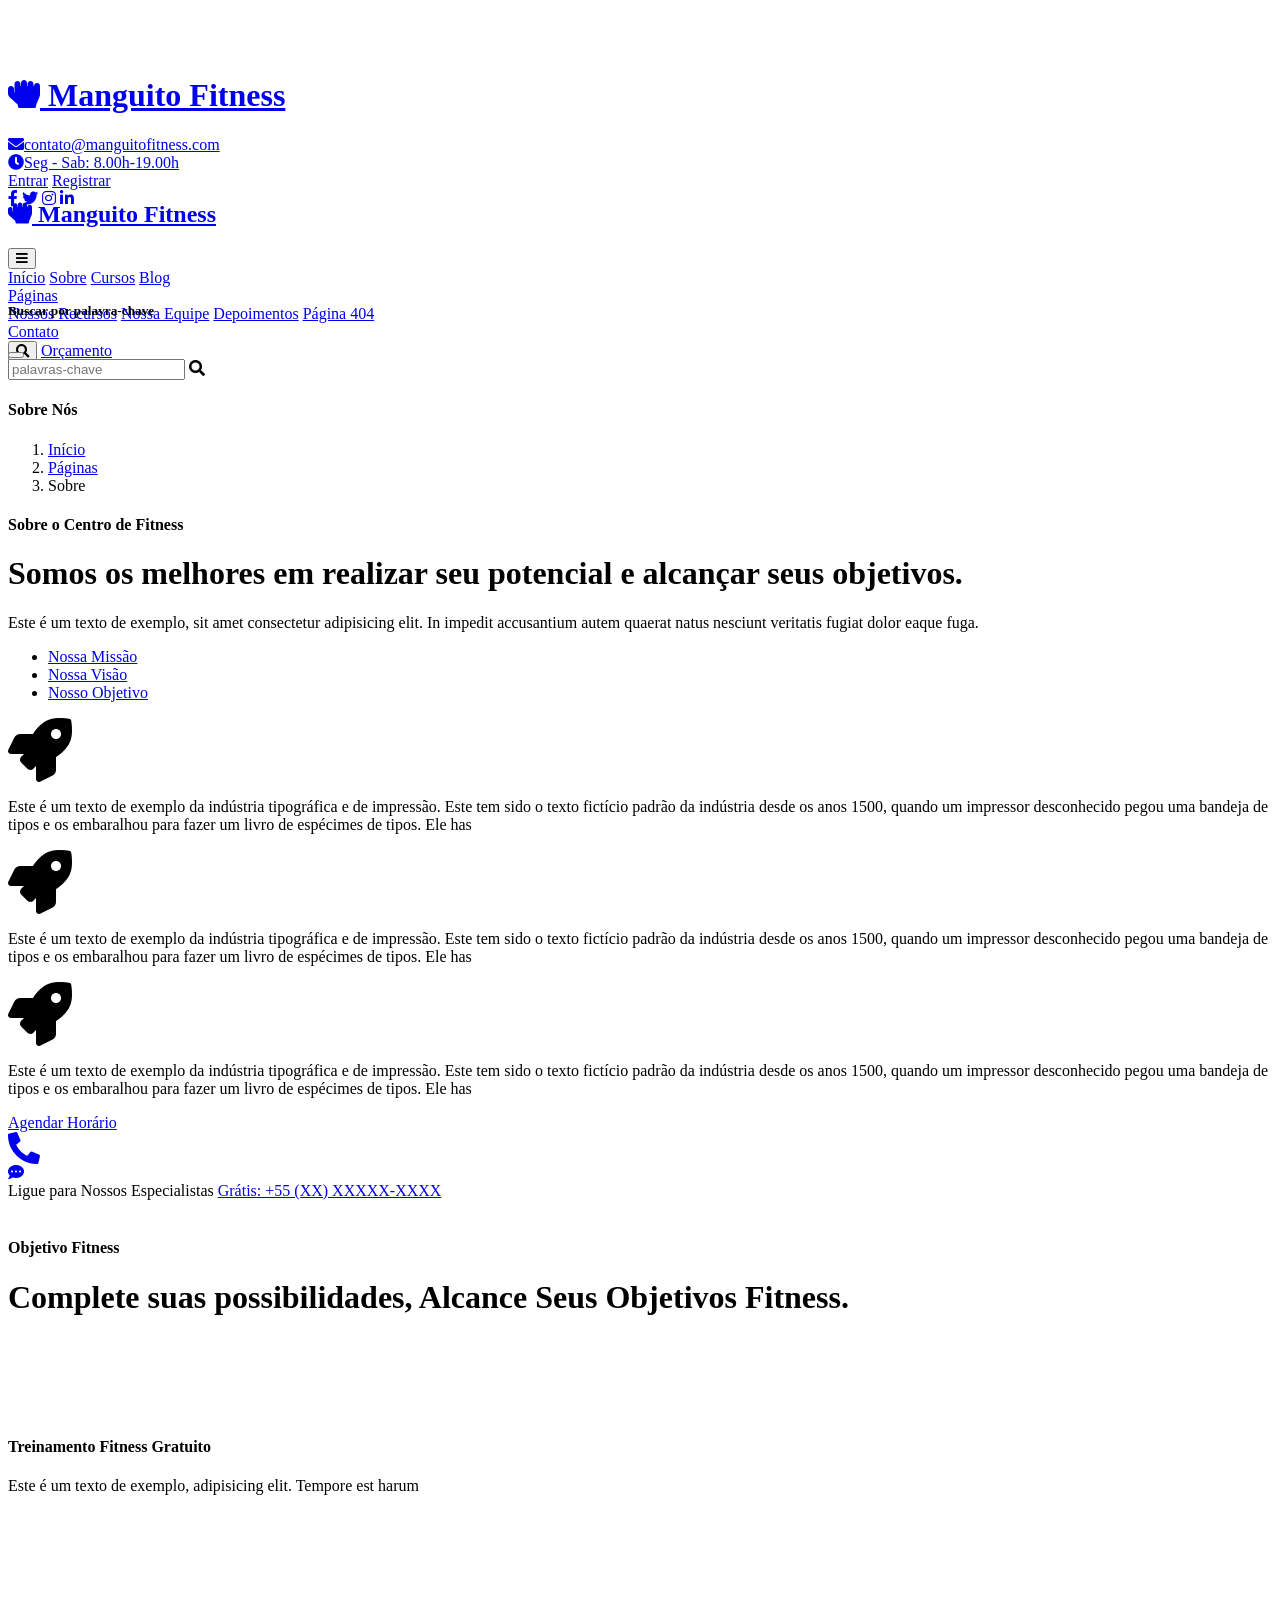
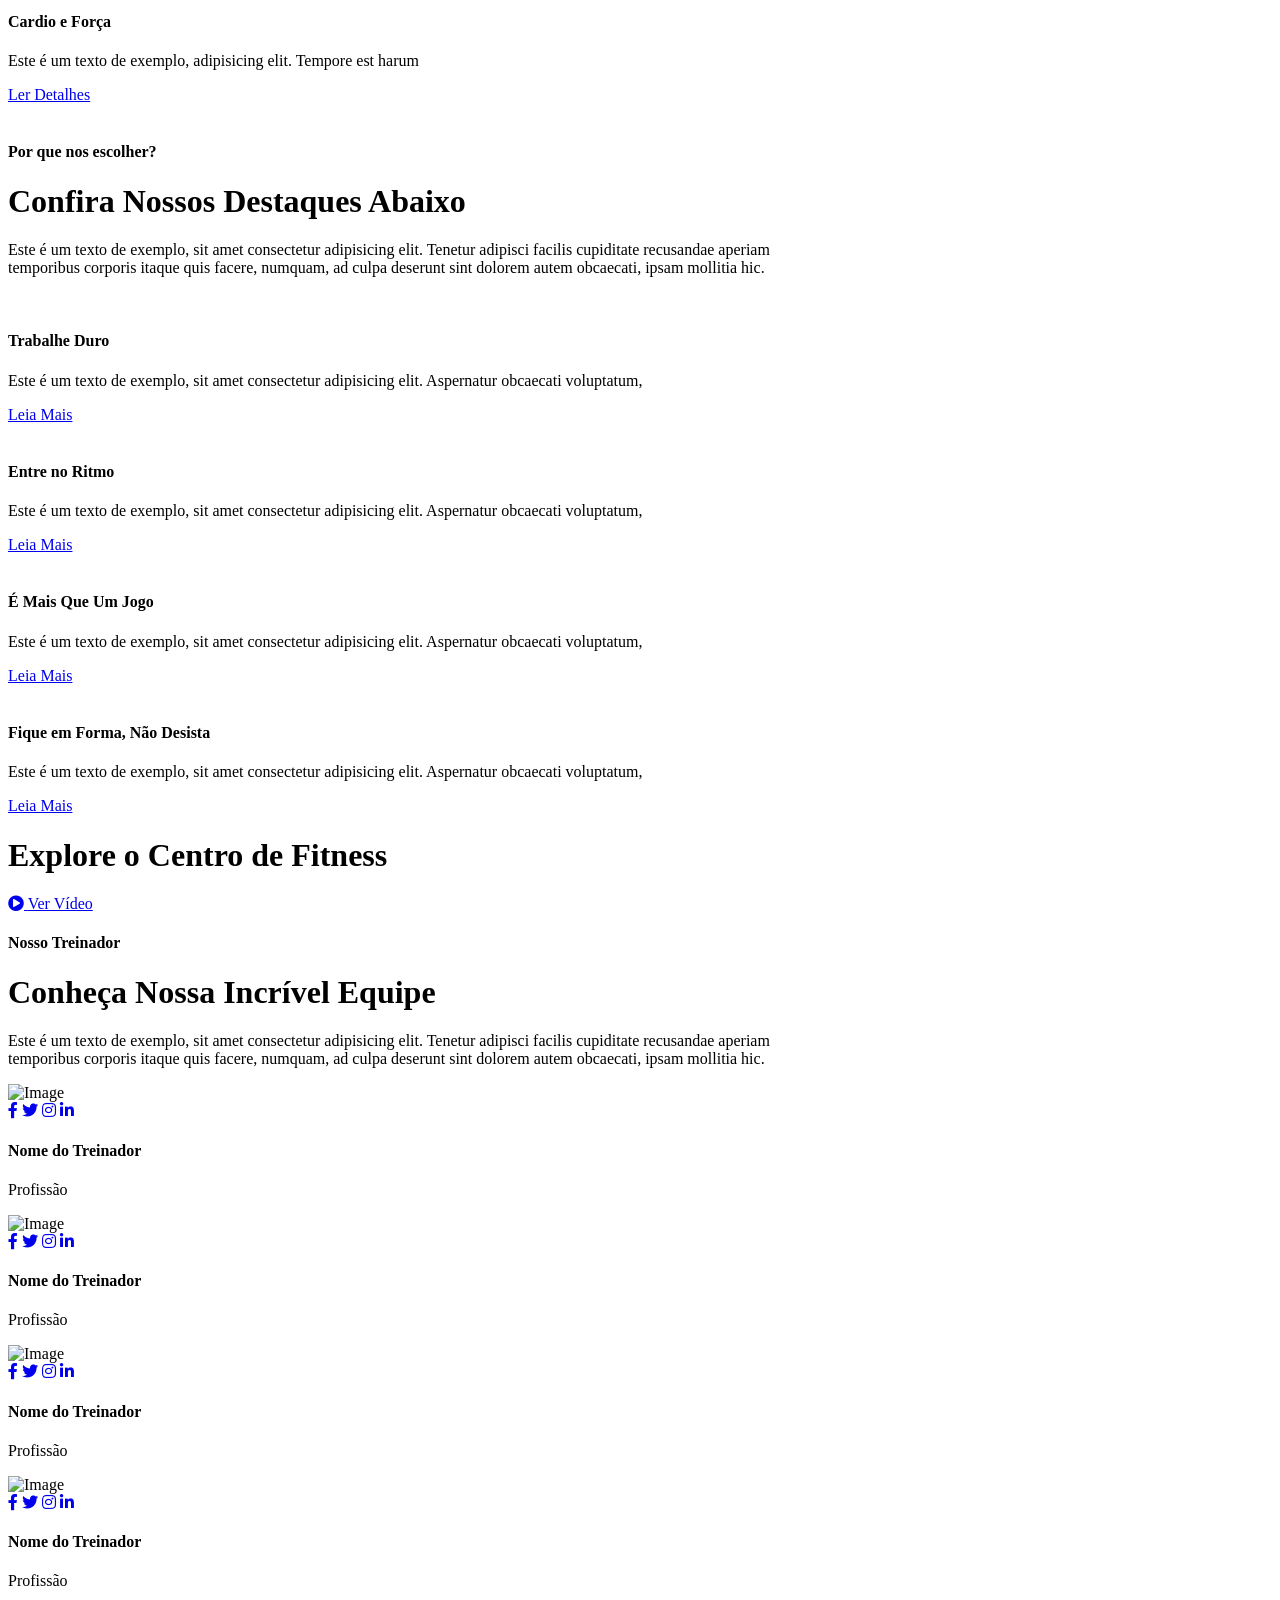
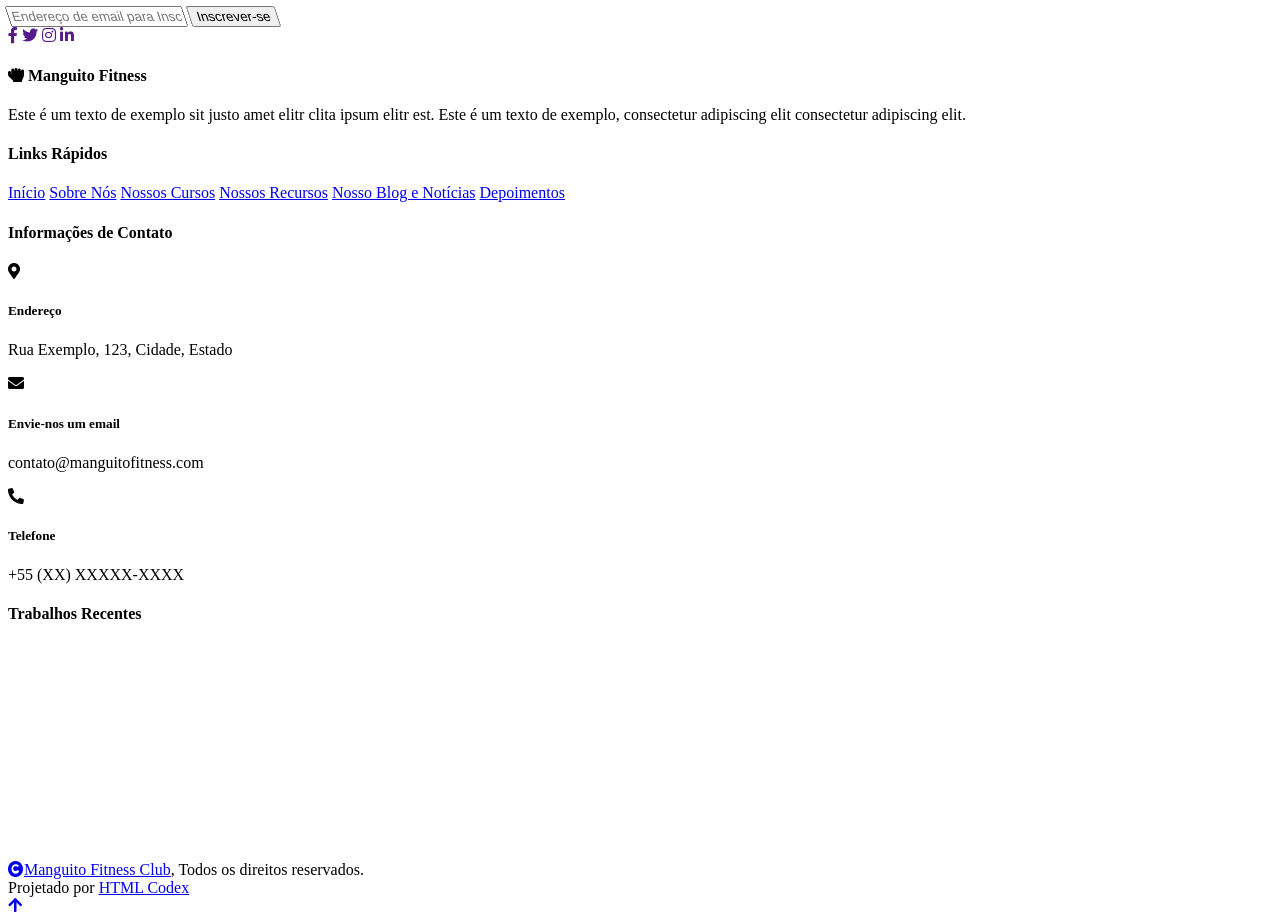
==== about.html @ 41d6f7ae "Rebrand website for Manguito Fitness Club This commit includes the following changes:  - Updated the" ====
<!DOCTYPE html>
<html lang="pt-BR">

    <head>
        <meta charset="utf-8">
        <title>Manguito Fitness Club</title>
        <meta content="width=device-width, initial-scale=1.0" name="viewport">
        <meta content="" name="keywords">
        <meta content="" name="description">

        <!-- Google Web Fonts -->
        <link rel="preconnect" href="https://fonts.googleapis.com">
        <link rel="preconnect" href="https://fonts.gstatic.com" crossorigin>
        <link href="https://fonts.googleapis.com/css2?family=Roboto:ital,wght@0,100;0,300;0,400;0,500;0,700;0,900;1,100;1,300;1,400;1,500;1,700;1,900&family=Teko:wght@300..700&display=swap" rel="stylesheet">

        <!-- Icon Font Stylesheet -->
        <link rel="stylesheet" href="https://use.fontawesome.com/releases/v5.15.4/css/all.css"/>
        <link href="https://cdn.jsdelivr.net/npm/bootstrap-icons@1.4.1/font/bootstrap-icons.css" rel="stylesheet">

        <!-- Libraries Stylesheet -->
        <link rel="stylesheet" href="lib/animate/animate.min.css"/>
        <link href="lib/owlcarousel/assets/owl.carousel.min.css" rel="stylesheet">


        <!-- Customized Bootstrap Stylesheet -->
        <link href="css/bootstrap.min.css" rel="stylesheet">

        <!-- Template Stylesheet -->
        <link href="css/style.css" rel="stylesheet">
        <link href="css/custom.css" rel="stylesheet">
    </head>

    <body>

        <!-- Spinner Start -->
        <div id="spinner" class="show bg-white position-fixed translate-middle w-100 vh-100 top-50 start-50 d-flex align-items-center justify-content-center">
            <div class="spinner-border text-primary" style="width: 3rem; height: 3rem;" role="status">
                <span class="sr-only">Carregando...</span>
            </div>
        </div>
        <!-- Spinner End -->

        <!-- Navbar & Hero Start -->
        <div class="container-fluid header-top">
            <div class="nav-shaps-2"></div>
            <div class="container d-flex align-items-center">
                <div class="d-flex align-items-center h-100">
                    <a href="#" class="navbar-brand" style="height: 125px;">
                        <h1 class="text-primary mb-0"><i class="fas fa-hand-rock me-2"></i> Manguito Fitness</h1>
                        <!-- <img src="img/logo.png" alt="Logo"> -->
                    </a>
                </div>
                <div class="w-100 h-100">
                    <div class="topbar px-0 py-2 d-none d-lg-block" style="height: 45px;">
                        <div class="row gx-0 align-items-center">
                            <div class="col-lg-8 text-center text-lg-center mb-lg-0">
                                <div class="d-flex flex-wrap">
                                    <div class="pe-4">
                                        <a href="mailto:contato@manguitofitness.com" class="text-muted small"><i class="fas fa-envelope text-primary me-2"></i>contato@manguitofitness.com</a>
                                    </div>
                                    <div class="pe-0">
                                        <a href="mailto:contato@manguitofitness.com" class="text-muted small"><i class="fa fa-clock text-primary me-2"></i>Seg - Sab: 8.00h-19.00h</a>
                                    </div>
                                </div>
                            </div>
                            <div class="col-lg-4 text-center text-lg-end">
                                <div class="d-flex justify-content-end">
                                    <div class="d-flex align-items-center small">
                                        <a href="#" class="login-btn text-body me-3 pe-3"> <span>Entrar</span></a>
                                        <a href="#" class="text-body me-3"> Registrar</a>
                                    </div>
                                    <div class="d-flex pe-3">
                                        <a class="btn p-0 text-primary me-3" href="#"><i class="fab fa-facebook-f"></i></a>
                                        <a class="btn p-0 text-primary me-3" href="#"><i class="fab fa-twitter"></i></a>
                                        <a class="btn p-0 text-primary me-3" href="#"><i class="fab fa-instagram"></i></a>
                                        <a class="btn p-0 text-primary me-0" href="#"><i class="fab fa-linkedin-in"></i></a>
                                    </div>
                                </div>
                            </div>
                        </div>
                    </div>
                    <div class="nav-bar px-0 py-lg-0" style="height: 80px;">
                        <nav class="navbar navbar-expand-lg navbar-light d-flex justify-content-lg-end">
                            <a href="#" class="navbar-brand-2">
                                <h1 class="text-primary mb-0"><i class="fas fa-hand-rock me-2"></i> Manguito Fitness</h1>
                                <!-- <img src="img/logo.png" alt="Logo"> -->
                            </a> 
                            <button class="navbar-toggler" type="button" data-bs-toggle="collapse" data-bs-target="#navbarCollapse">
                                <span class="fa fa-bars"></span>
                            </button>
                            <div class="collapse navbar-collapse" id="navbarCollapse">
                                <div class="navbar-nav mx-0 mx-lg-auto">
                                    <a href="index.html" class="nav-item nav-link">Início</a>
                                    <a href="about.html" class="nav-item nav-link active">Sobre</a>
                                    <a href="course.html" class="nav-item nav-link">Cursos</a>
                                    <a href="blog.html" class="nav-item nav-link">Blog</a>
                                    <div class="nav-item dropdown">
                                        <a href="#" class="nav-link" data-bs-toggle="dropdown">
                                            <span class="dropdown-toggle">Páginas</span>
                                        </a>
                                        <div class="dropdown-menu">
                                            <a href="feature.html" class="dropdown-item">Nossos Recursos</a>
                                            <a href="team.html" class="dropdown-item">Nossa Equipe</a>
                                            <a href="testimonial.html" class="dropdown-item">Depoimentos</a>
                                            <a href="404.html" class="dropdown-item">Página 404</a>
                                        </div>
                                    </div>
                                    <a href="contact.html" class="nav-item nav-link">Contato</a>
                                    <div class="nav-btn ps-3">
                                        <button class="btn-search btn btn-primary btn-md-square mt-2 mt-lg-0 mb-4 mb-lg-0 flex-shrink-0" data-bs-toggle="modal" data-bs-target="#searchModal"><i class="fas fa-search"></i></button>
                                        <a href="#" class="btn btn-primary py-2 px-4 ms-0 ms-lg-3"> <span>Orçamento</span></a>
                                    </div>
                                    <div class="nav-shaps-1"></div>
                                </div>
                            </div>
                        </nav>
                    </div>
                </div>
            </div>
        </div>
        <!-- Navbar & Hero End -->

        <!-- Modal Search Start -->
        <div class="modal fade" id="searchModal" tabindex="-1" aria-labelledby="exampleModalLabel" aria-hidden="true">
            <div class="modal-dialog modal-fullscreen">
                <div class="modal-content rounded-0">
                    <div class="modal-header">
                        <h5 class="modal-title" id="exampleModalLabel">Buscar por palavra-chave</h5>
                        <button type="button" class="btn-close" data-bs-dismiss="modal" aria-label="Close"></button>
                    </div>
                    <div class="modal-body d-flex align-items-center bg-primary">
                        <div class="input-group w-75 mx-auto d-flex">
                            <input type="search" class="form-control p-3" placeholder="palavras-chave" aria-describedby="search-icon-1">
                            <span id="search-icon-1" class="btn bg-light border nput-group-text p-3"><i class="fa fa-search"></i></span>
                        </div>
                    </div>
                </div>
            </div>
        </div>
        <!-- Modal Search End -->

        <!-- Header Start -->
        <div class="container-fluid bg-breadcrumb">
            <div class="container text-center py-5" style="max-width: 900px;">
                <h4 class="text-white display-4 mb-4 wow fadeInDown" data-wow-delay="0.1s">Sobre Nós</h4>
                <ol class="breadcrumb d-flex justify-content-center mb-0 wow fadeInDown" data-wow-delay="0.3s">
                    <li class="breadcrumb-item"><a href="index.html">Início</a></li>
                    <li class="breadcrumb-item"><a href="#">Páginas</a></li>
                    <li class="breadcrumb-item active text-primary">Sobre</li>
                </ol>    
            </div>
        </div>
        <!-- Header End -->

        <!-- About Start -->
        <div class="container-fluid about pt-5">
            <div class="container pt-5">
                <div class="row g-5">
                    <div class="col-xl-6 wow fadeInLeft" data-wow-delay="0.2s">
                        <div class="about-content h-100">
                            <h4 class="text-primary">Sobre o Centro de Fitness</h4>
                            <h1 class="display-4 text-white mb-4">Somos os melhores em realizar seu potencial e alcançar seus objetivos.</h1>
                            <p class="mb-4">Este é um texto de exemplo, sit amet consectetur adipisicing elit. In impedit accusantium autem quaerat natus nesciunt veritatis fugiat dolor eaque fuga.</p>
                            <div class="tab-class pb-4">
                                <ul class="nav d-flex mb-2">
                                    <li class="nav-item mb-3">
                                        <a class="d-flex py-2 active" data-bs-toggle="pill" href="#tab-1">
                                            <span style="width: 150px;">Nossa Missão</span>
                                        </a>
                                    </li>
                                    <li class="nav-item mb-3">
                                        <a class="d-flex py-2 mx-3" data-bs-toggle="pill" href="#tab-2">
                                            <span style="width: 150px;">Nossa Visão</span>
                                        </a>
                                    </li>
                                    <li class="nav-item mb-3">
                                        <a class="d-flex py-2" data-bs-toggle="pill" href="#tab-3">
                                            <span style="width: 150px;">Nosso Objetivo</span>
                                        </a>
                                    </li>
                                </ul>
                                <div class="tab-content">
                                    <div id="tab-1" class="tab-pane fade show p-0 active">
                                        <div class="row">
                                            <div class="col-12">
                                                <div class="d-flex align-items-center border-top border-bottom py-4">
                                                    <span class="fas fa-rocket text-white fa-4x me-4"></span>
                                                    <p class="mb-0">Este é um texto de exemplo da indústria tipográfica e de impressão. Este tem sido o texto fictício padrão da indústria desde os anos 1500, quando um impressor desconhecido pegou uma bandeja de tipos e os embaralhou para fazer um livro de espécimes de tipos. Ele has
                                                    </p>
                                                </div>
                                            </div>
                                        </div>
                                    </div>
                                    <div id="tab-2" class="tab-pane fade show p-0">
                                        <div class="row">
                                            <div class="col-12">
                                                <div class="d-flex align-items-center border-top border-bottom py-4">
                                                    <span class="fas fa-rocket text-white fa-4x me-4"></span>
                                                    <p class="mb-0">Este é um texto de exemplo da indústria tipográfica e de impressão. Este tem sido o texto fictício padrão da indústria desde os anos 1500, quando um impressor desconhecido pegou uma bandeja de tipos e os embaralhou para fazer um livro de espécimes de tipos. Ele has
                                                    </p>
                                                </div>
                                            </div>
                                        </div>
                                    </div>
                                    <div id="tab-3" class="tab-pane fade show p-0">
                                        <div class="row">
                                            <div class="col-12">
                                                <div class="d-flex align-items-center border-top border-bottom py-4">
                                                    <span class="fas fa-rocket text-white fa-4x me-4"></span>
                                                    <p class="mb-0">Este é um texto de exemplo da indústria tipográfica e de impressão. Este tem sido o texto fictício padrão da indústria desde os anos 1500, quando um impressor desconhecido pegou uma bandeja de tipos e os embaralhou para fazer um livro de espécimes de tipos. Ele has
                                                    </p>
                                                </div>
                                            </div>
                                        </div>
                                    </div>
                                </div>
                            </div>
                            <div class="row g-4 align-items-center">
                                <div class="col-sm-6">
                                    <a href="#" class="btn btn-primary py-3 px-5"> <span>Agendar Horário</span></a>
                                </div>
                                <div class="col-sm-6">
                                    <div class="d-flex flex-shrink-0 ps-4">
                                        <a href="#" class="btn btn-light btn-lg-square position-relative wow tada" data-wow-delay=".9s">
                                            <i class="fa fa-phone-alt fa-2x"></i>
                                            <div class="position-absolute" style="top: 5px; right: 5px;">
                                                <span><i class="fa fa-comment-dots text-dark"></i></span>
                                            </div>
                                        </a>
                                        <div class="d-flex flex-column ms-3">
                                            <span>Ligue para Nossos Especialistas</span>
                                            <a href="tel:+55 (XX) XXXXX-XXXX"><span class="text-white">Grátis: +55 (XX) XXXXX-XXXX</span></a>
                                        </div>
                                    </div>
                                </div>
                            </div>
                        </div>
                    </div>
                    <div class="col-xl-6 wow fadeInUp" data-wow-delay="0.2s">
                        <div class="about-img h-100">
                            <div class="about-img-inner d-flex h-100">
                                <img src="img/about-2.png" class="img-fluid w-100" style="object-fit: cover;" alt="">
                            </div>
                        </div>
                    </div>
                </div>
            </div>
        </div>
        <!-- About End -->

        <!-- Fitness Goal start -->
        <div class="container-fluid goal pt-5">
            <div class="container pt-5">
                <div class="row g-5">
                    <div class="col-lg-6 wow fadeInLeft" data-wow-delay="0.2s">
                        <div class="goal-content">
                            <h4 class="text-primary">Objetivo Fitness</h4>
                            <h1 class="display-4 mb-4">Complete suas possibilidades, Alcance Seus Objetivos Fitness.</h1>
                            <div class="goal-item d-flex p-4">
                                <div class="d-flex me-4">
                                    <div class="bg-primary d-inline p-3" style="width: 80px; height: 80px;">
                                        <img src="img/icon-1.png" class="img-fluid" alt="">
                                    </div>
                                </div>
                                <div>
                                    <h4>Treinamento Fitness Gratuito</h4>
                                    <p class="text-white mb-0">Este é um texto de exemplo, adipisicing elit. Tempore est harum</p>
                                </div>
                            </div>
                            <div class="goal-item d-flex p-4 mb-4">
                                <div class="d-flex me-4">
                                    <div class="bg-primary d-inline p-3" style="width: 80px; height: 80px;">
                                        <img src="img/icon-6.png" class="img-fluid" alt="">
                                    </div>
                                </div>
                                <div>
                                    <h4>Cardio e Força</h4>
                                    <p class="text-white mb-0">Este é um texto de exemplo, adipisicing elit. Tempore est harum</p>
                                </div>
                            </div>
                            <div class="ms-1">
                                <a href="#" class="btn btn-primary py-3 px-5 ms-2"> <span>Ler Detalhes</span></a>
                            </div>
                        </div>
                    </div>
                    <div class="col-lg-6 wow fadeInRight" data-wow-delay="0.2s">
                        <div class="h-100">
                            <img src="img/fitness-goal-banner.png" class="img-fluid h-100" style="object-fit: cover;" alt="">
                        </div>
                    </div>
                </div>
            </div>
        </div>
        <!-- Fitness Goal End -->

        <!-- Features Start -->
        <div class="container-fluid feature bg-light py-5">
            <div class="container py-5">
                <div class="text-center mx-auto pb-5 wow fadeInUp" data-wow-delay="0.2s" style="max-width: 800px;">
                    <h4 class="text-primary"> Por que nos escolher?</h4>
                    <h1 class="display-4 mb-4">Confira Nossos Destaques Abaixo</h1>
                    <p class="mb-0">Este é um texto de exemplo, sit amet consectetur adipisicing elit. Tenetur adipisci facilis cupiditate recusandae aperiam temporibus corporis itaque quis facere, numquam, ad culpa deserunt sint dolorem autem obcaecati, ipsam mollitia hic.
                    </p>
                </div>
                <div class="feature-carousel owl-carousel">
                    <div class="feature-item wow fadeInUp" data-wow-delay="0.2s">
                        <div class="feature-img">
                            <img src="img/feature-1.jpg" class="img-fluid w-100"  alt="">
                        </div>
                        <div class="feature-content p-4">
                            <h4 class="mb-3">Trabalhe Duro</h4>
                            <p class="mb-4">Este é um texto de exemplo, sit amet consectetur adipisicing elit. Aspernatur obcaecati voluptatum,
                            </p>
                            <a href="#" class="btn btn-primary py-2 px-4"> <span>Leia Mais</span></a>
                        </div>
                    </div>
                    <div class="feature-item wow fadeInUp" data-wow-delay="0.4s">
                        <div class="feature-img">
                            <img src="img/feature-2.jpg" class="img-fluid w-100"  alt="">
                        </div>
                        <div class="feature-content p-4">
                            <h4 class="mb-3">Entre no Ritmo</h4>
                            <p class="mb-4">Este é um texto de exemplo, sit amet consectetur adipisicing elit. Aspernatur obcaecati voluptatum,
                            </p>
                            <a href="#" class="btn btn-primary py-2 px-4"> <span>Leia Mais</span></a>
                        </div>
                    </div>
                    <div class="feature-item wow fadeInUp" data-wow-delay="0.6s">
                        <div class="feature-img">
                            <img src="img/feature-3.jpg" class="img-fluid w-100"  alt="">
                        </div>
                        <div class="feature-content p-4">
                            <h4 class="mb-3">É Mais Que Um Jogo</h4>
                            <p class="mb-4">Este é um texto de exemplo, sit amet consectetur adipisicing elit. Aspernatur obcaecati voluptatum,
                            </p>
                            <a href="#" class="btn btn-primary py-2 px-4"> <span>Leia Mais</span></a>
                        </div>
                    </div>
                    <div class="feature-item">
                        <div class="feature-img">
                            <img src="img/feature-4.jpg" class="img-fluid w-100"  alt="">
                        </div>
                        <div class="feature-content p-4">
                            <h4 class="mb-3">Fique em Forma, Não Desista</h4>
                            <p class="mb-4">Este é um texto de exemplo, sit amet consectetur adipisicing elit. Aspernatur obcaecati voluptatum,
                            </p>
                            <a href="#" class="btn btn-primary py-2 px-4"> <span>Leia Mais</span></a>
                        </div>
                    </div>
                </div>
                <div class="feature-shaps"></div>
            </div>
        </div>
        <!-- Features End -->

        <!-- Explore Fitness Start -->
        <div class="container-fluid explore py-5 wow zoomIn" data-wow-delay="0.2s">
            <div class="container py-5 text-center">
                <h1 class="display-1 text-white mb-0"> Explore o Centro de Fitness</h1>
                <a class="btn btn-primary py-3 px-4 px-md-5 me-2" href="https://www.youtube.com/embed/DWRcNpR6Kdc"><i class="fas fa-play-circle me-2"></i> <span>Ver Vídeo</span></a>
            </div>
        </div>
        <!-- Explore Fitness End -->

        <!-- Team Start -->
        <div class="container-fluid team py-5">
            <div class="container py-5">
                <div class="text-center mx-auto pb-5 wow fadeInUp" data-wow-delay="0.2s" style="max-width: 800px;">
                    <h4 class="text-primary">Nosso Treinador</h4>
                    <h1 class="display-4 mb-4">Conheça Nossa Incrível Equipe</h1>
                    <p class="mb-0">Este é um texto de exemplo, sit amet consectetur adipisicing elit. Tenetur adipisci facilis cupiditate recusandae aperiam temporibus corporis itaque quis facere, numquam, ad culpa deserunt sint dolorem autem obcaecati, ipsam mollitia hic.
                    </p>
                </div>
                <div class="row gy-5 gy-lg-4 gx-4">
                    <div class="col-md-6 col-lg-3 wow fadeInUp" data-wow-delay="0.2s">
                        <div class="team-item">
                            <div class="team-img">
                                <img src="img/team-1.jpg" class="img-fluid w-100" alt="Image">
                                <div class="team-icon">
                                    <a href="#" class="btn btn-primary btn-sm-square"><i class="fab fa-facebook-f"></i></a>
                                    <a href="#" class="btn btn-primary btn-sm-square"><i class="fab fa-twitter"></i></a>
                                    <a href="#" class="btn btn-primary btn-sm-square"><i class="fab fa-instagram"></i></a>
                                    <a href="#" class="btn btn-primary btn-sm-square"><i class="fab fa-linkedin-in"></i></a>
                                </div>
                            </div>
                            <div class="team-content">
                                <h4>Nome do Treinador</h4>
                                <p class="mb-0">Profissão</p>
                            </div>
                        </div>
                    </div>
                    <div class="col-md-6 col-lg-3 wow fadeInUp" data-wow-delay="0.4s">
                        <div class="team-item">
                            <div class="team-img">
                                <img src="img/team-2.jpg" class="img-fluid w-100" alt="Image">
                                <div class="team-icon">
                                    <a href="#" class="btn btn-primary btn-sm-square"><i class="fab fa-facebook-f"></i></a>
                                    <a href="#" class="btn btn-primary btn-sm-square"><i class="fab fa-twitter"></i></a>
                                    <a href="#" class="btn btn-primary btn-sm-square"><i class="fab fa-instagram"></i></a>
                                    <a href="#" class="btn btn-primary btn-sm-square"><i class="fab fa-linkedin-in"></i></a>
                                </div>
                            </div>
                            <div class="team-content">
                                <h4>Nome do Treinador</h4>
                                <p class="mb-0">Profissão</p>
                            </div>
                        </div>
                    </div>
                    <div class="col-md-6 col-lg-3 wow fadeInUp" data-wow-delay="0.6s">
                        <div class="team-item">
                            <div class="team-img">
                                <img src="img/team-3.jpg" class="img-fluid w-100" alt="Image">
                                <div class="team-icon">
                                    <a href="#" class="btn btn-primary btn-sm-square"><i class="fab fa-facebook-f"></i></a>
                                    <a href="#" class="btn btn-primary btn-sm-square"><i class="fab fa-twitter"></i></a>
                                    <a href="#" class="btn btn-primary btn-sm-square"><i class="fab fa-instagram"></i></a>
                                    <a href="#" class="btn btn-primary btn-sm-square"><i class="fab fa-linkedin-in"></i></a>
                                </div>
                            </div>
                            <div class="team-content">
                                <h4>Nome do Treinador</h4>
                                <p class="mb-0">Profissão</p>
                            </div>
                        </div>
                    </div>
                    <div class="col-md-6 col-lg-3 wow fadeInUp" data-wow-delay="0.8s">
                        <div class="team-item">
                            <div class="team-img">
                                <img src="img/team-4.jpg" class="img-fluid w-100" alt="Image">
                                <div class="team-icon">
                                    <a href="#" class="btn btn-primary btn-sm-square"><i class="fab fa-facebook-f"></i></a>
                                    <a href="#" class="btn btn-primary btn-sm-square"><i class="fab fa-twitter"></i></a>
                                    <a href="#" class="btn btn-primary btn-sm-square"><i class="fab fa-instagram"></i></a>
                                    <a href="#" class="btn btn-primary btn-sm-square"><i class="fab fa-linkedin-in"></i></a>
                                </div>
                            </div>
                            <div class="team-content">
                                <h4>Nome do Treinador</h4>
                                <p class="mb-0">Profissão</p>
                            </div>
                        </div>
                    </div>
                </div>
            </div>
        </div>
        <!-- Team End -->

        <!-- Footer Start -->
        <div class="container-fluid footer py-5 wow fadeIn" data-wow-delay="0.2s">
            <div class="container py-5">
                <div class="row g-5 mb-5 align-items-center">
                    <div class="col-lg-7">
                        <div class="position-relative d-flex" style="transform: skew(18deg);">
                            <input class="form-control border-0 w-100 py-3 pe-5" type="text" placeholder="Endereço de email para Inscrever-se">
                            <button type="button" class="btn-primary py-2 px-4 ms-3"> <span>Inscrever-se</span></button>
                        </div>
                    </div>
                    <div class="col-lg-5">
                        <div class="d-flex align-items-center justify-content-center justify-content-lg-end">
                            <a class="btn btn-primary btn-md-square me-3" href=""><i class="fab fa-facebook-f"></i></a>
                            <a class="btn btn-primary btn-md-square me-3" href=""><i class="fab fa-twitter"></i></a>
                            <a class="btn btn-primary btn-md-square me-3" href=""><i class="fab fa-instagram"></i></a>
                            <a class="btn btn-primary btn-md-square me-0" href=""><i class="fab fa-linkedin-in"></i></a>
                        </div>
                    </div>
                </div>
                <div class="row g-5">
                    <div class="col-md-6 col-lg-6 col-xl-3">
                        <div class="footer-item">
                            <h4 class="text-white mb-4"><i class="fas fa-hand-rock text-primary me-2"></i> Manguito Fitness</h4>
                            <p class="mb-0">Este é um texto de exemplo sit justo amet elitr clita ipsum elitr est. Este é um texto de exemplo, consectetur adipiscing elit consectetur adipiscing elit.</p>
                        </div>
                    </div>
                    <div class="col-md-6 col-lg-6 col-xl-3">
                        <div class="footer-item">
                            <h4 class="text-white mb-4">Links Rápidos</h4>
                            <a href="#"> Início</a>
                            <a href="#"> Sobre Nós</a>
                            <a href="#"> Nossos Cursos</a>
                            <a href="#"> Nossos Recursos</a>
                            <a href="#"> Nosso Blog e Notícias</a>
                            <a href="#"> Depoimentos</a>
                        </div>
                    </div>
                    <div class="col-md-6 col-lg-6 col-xl-3">
                        <div class="footer-item">
                            <h4 class="text-white mb-4"> Informações de Contato</h4>
                            <div class="row g-2">
                                <div class="col-12">
                                    <div class="d-flex">
                                        <i class="fas fa-map-marker-alt text-primary me-2"></i>
                                        <div>
                                            <h5 class="text-white mb-2">Endereço</h5>
                                            <p class="mb-0">Rua Exemplo, 123, Cidade, Estado</p>
                                        </div>
                                    </div>
                                </div>
                                <div class="col-12">
                                    <div class="d-flex">
                                        <i class="fas fa-envelope text-primary me-2"></i>
                                        <div>
                                            <h5 class="text-white mb-2">Envie-nos um email</h5>
                                            <p class="mb-0">contato@manguitofitness.com</p>
                                        </div>
                                    </div>
                                </div>
                                <div class="col-12">
                                    <div class="d-flex">
                                        <i class="fa fa-phone-alt text-primary me-2"></i>
                                        <div>
                                            <h5 class="text-white mb-2">Telefone</h5>
                                            <p class="mb-0">+55 (XX) XXXXX-XXXX</p>
                                        </div>
                                    </div>
                                </div>
                            </div>
                        </div>
                    </div>
                    <div class="col-md-6 col-lg-6 col-xl-3">
                        <div class="footer-item">
                            <h4 class="text-white mb-4">Trabalhos Recentes</h4>
                            <div class="row g-2">
                                <div class="col-3">
                                    <div class="footer-item-img">
                                        <a href="#"><img src="img/work-9.jpg" class="img-fluid" alt=""></a>
                                    </div>
                                </div>
                                <div class="col-3">
                                    <div class="footer-item-img">
                                        <a href="#"><img src="img/work-10.jpg" class="img-fluid" alt=""></a>
                                    </div>
                                </div>
                                <div class="col-3">
                                    <div class="footer-item-img">
                                        <a href="#"><img src="img/work-11.jpg" class="img-fluid" alt=""></a>
                                    </div>
                                </div>
                                <div class="col-3">
                                    <div class="footer-item-img">
                                        <a href="#"><img src="img/work-12.jpg" class="img-fluid" alt=""></a>
                                    </div>
                                </div>
                                <div class="col-3">
                                    <div class="footer-item-img">
                                        <a href="#"><img src="img/work-1.jpg" class="img-fluid" alt=""></a>
                                    </div>
                                </div>
                                <div class="col-3">
                                    <div class="footer-item-img">
                                        <a href="#"><img src="img/work-2.jpg" class="img-fluid" alt=""></a>
                                    </div>
                                </div>
                                <div class="col-3">
                                    <div class="footer-item-img">
                                        <a href="#"><img src="img/work-3.jpg" class="img-fluid" alt=""></a>
                                    </div>
                                </div>
                                <div class="col-3">
                                    <div class="footer-item-img">
                                        <a href="#"><img src="img/work-4.jpg" class="img-fluid" alt=""></a>
                                    </div>
                                </div>
                                <div class="col-3">
                                    <div class="footer-item-img">
                                        <a href="#"><img src="img/work-5.jpg" class="img-fluid" alt=""></a>
                                    </div>
                                </div>
                                <div class="col-3">
                                    <div class="footer-item-img">
                                        <a href="#"><img src="img/work-6.jpg" class="img-fluid" alt=""></a>
                                    </div>
                                </div>
                                <div class="col-3">
                                    <div class="footer-item-img">
                                        <a href="#"><img src="img/work-7.jpg" class="img-fluid" alt=""></a>
                                    </div>
                                </div>
                                <div class="col-3">
                                    <div class="footer-item-img">
                                        <a href="#"><img src="img/work-8.jpg" class="img-fluid" alt=""></a>
                                    </div>
                                </div>
                            </div>
                        </div>
                    </div>
                </div>
            </div>
        </div>
        <!-- Footer End -->

        
        <!-- Copyright Start -->
        <div class="container-fluid copyright py-4">
            <div class="container">
                <div class="row g-4 align-items-center">
                    <div class="col-md-6 text-center text-md-start mb-md-0">
                        <span class="text-body"><a href="#" class="border-bottom text-white"><i class="fas fa-copyright text-light me-2"></i>Manguito Fitness Club</a>, Todos os direitos reservados.</span>
                    </div>
                    <div class="col-md-6 text-center text-md-end text-body">
                        <!--/*** This template is free as long as you keep the below author’s credit link/attribution link/backlink. ***/-->
                        <!--/*** If you'd like to use the template without the below author’s credit link/attribution link/backlink, ***/-->
                        <!--/*** you can purchase the Credit Removal License from "https://htmlcodex.com/credit-removal". ***/-->
                        Projetado por <a class="border-bottom text-white" href="https://htmlcodex.com">HTML Codex</a>
                    </div>
                </div>
            </div>
        </div>
        <!-- Copyright End -->


        <!-- Back to Top -->
        <div class="back-to-top">
            <a href="#" class="btn"><i class="fa fa-arrow-up"></i></a>  
        </div> 

        
        <!-- JavaScript Libraries -->
        <script src="https://ajax.googleapis.com/ajax/libs/jquery/3.6.4/jquery.min.js"></script>
        <script src="https://cdn.jsdelivr.net/npm/bootstrap@5.0.0/dist/js/bootstrap.bundle.min.js"></script>
        <script src="lib/wow/wow.min.js"></script>
        <script src="lib/easing/easing.min.js"></script>
        <script src="lib/waypoints/waypoints.min.js"></script>
        <script src="lib/owlcarousel/owl.carousel.min.js"></script>
        

        <!-- Template Javascript -->
        <script src="js/main.js"></script>
    </body>

</html>
---- css/custom.css ----
:root {
  --bs-primary: #008000 !important;
}

/* Other theme overrides can go here if needed */
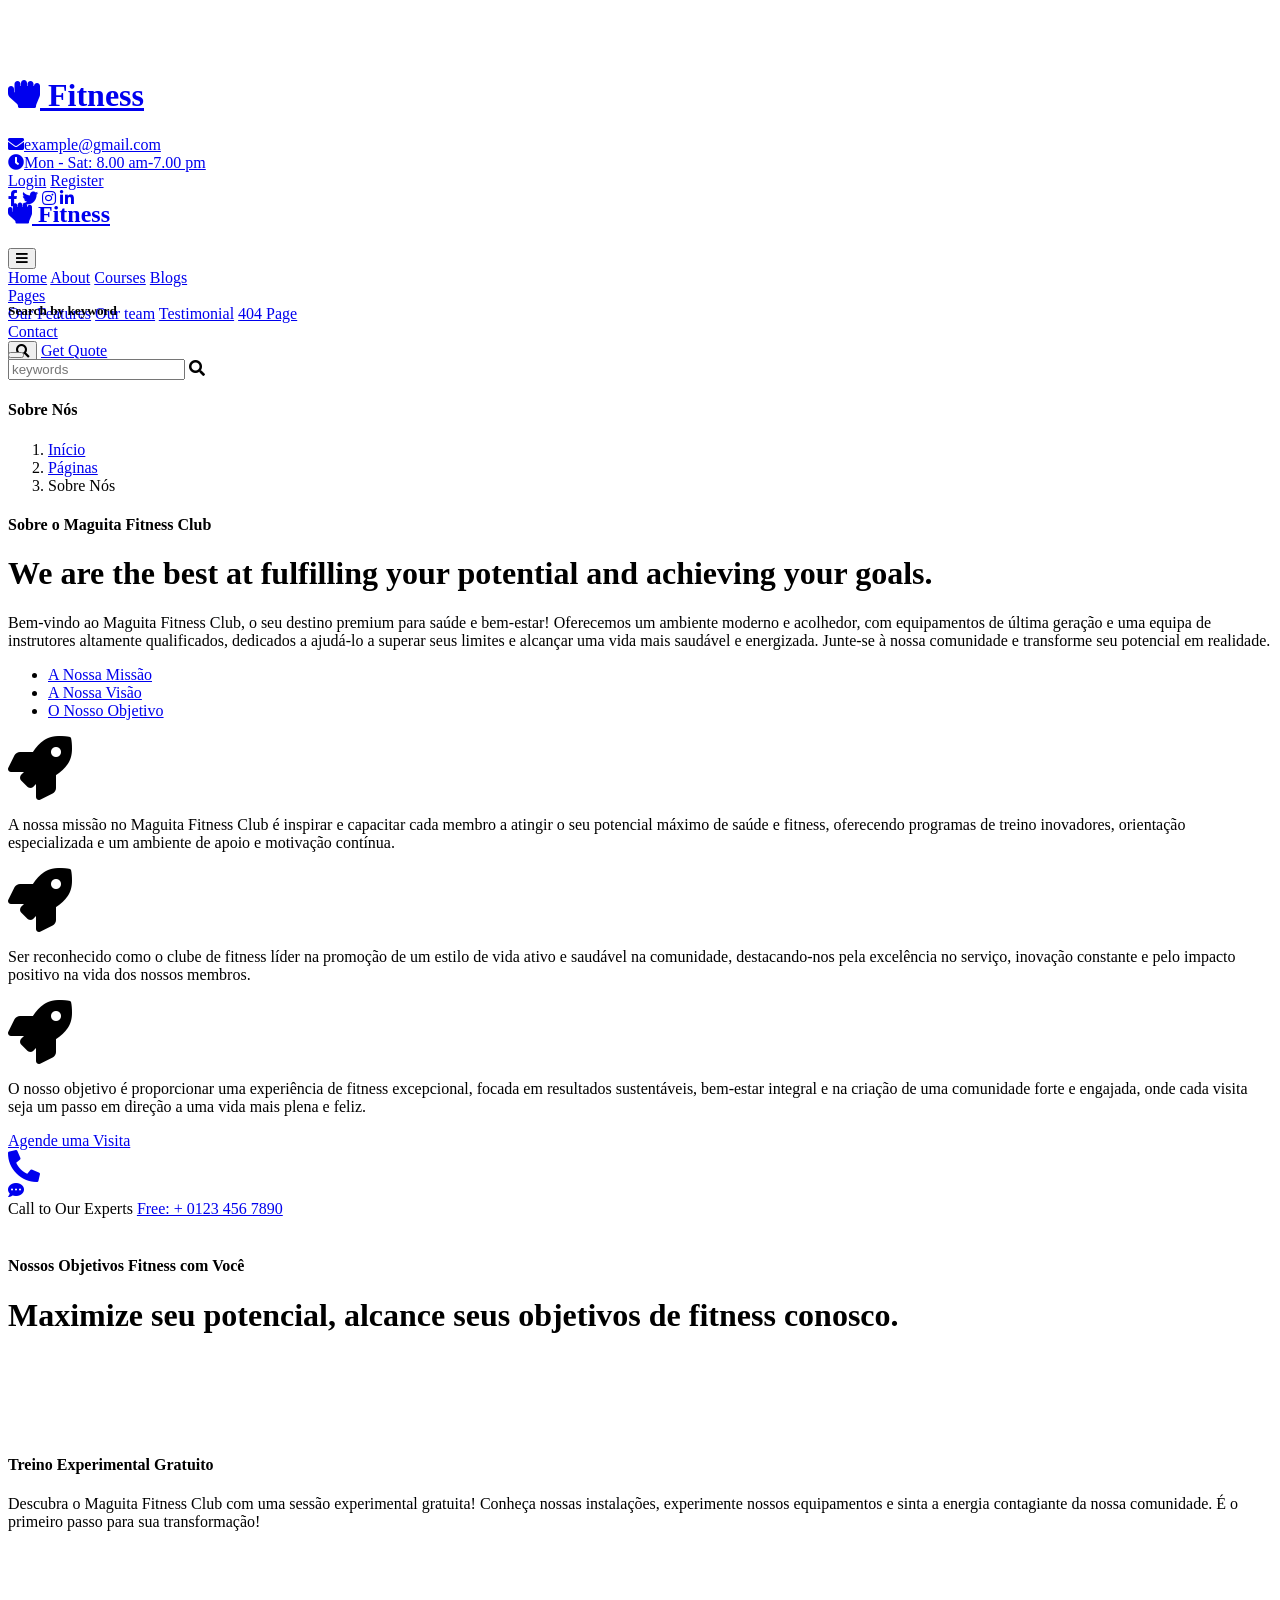
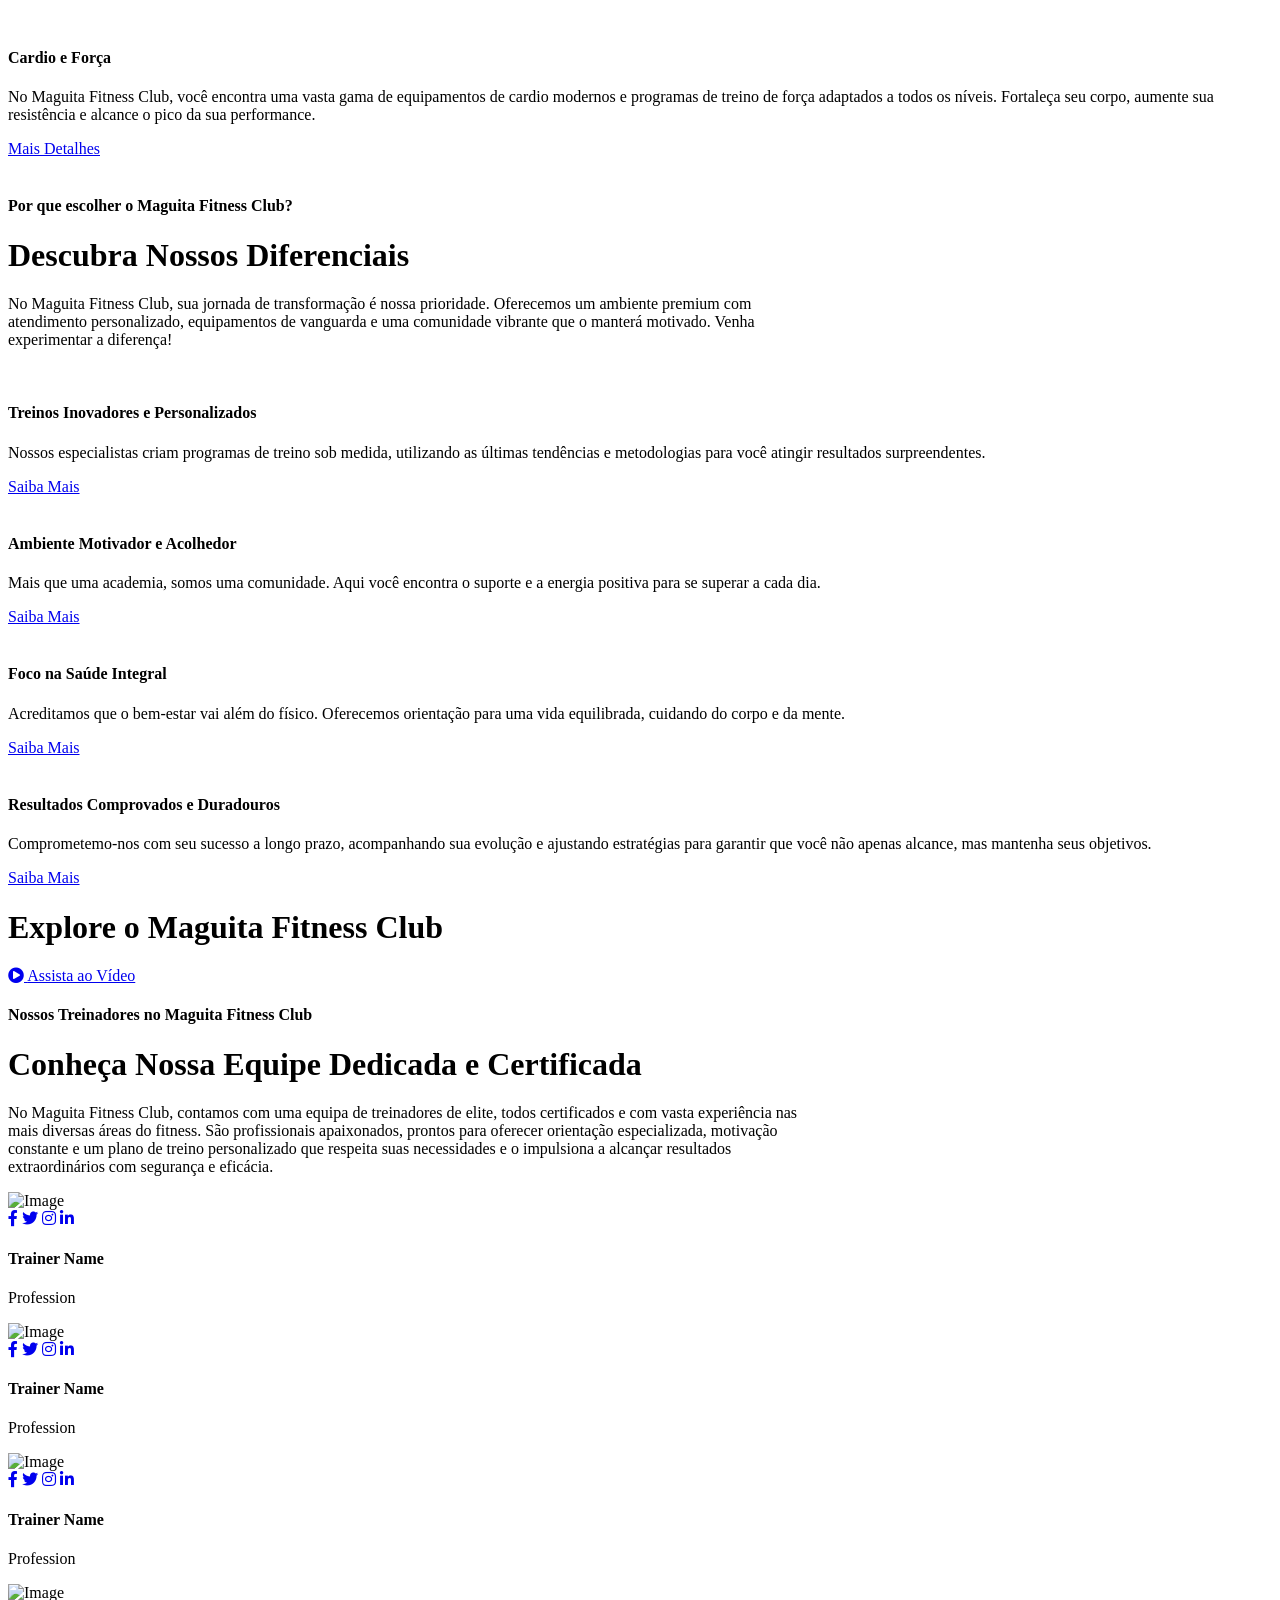
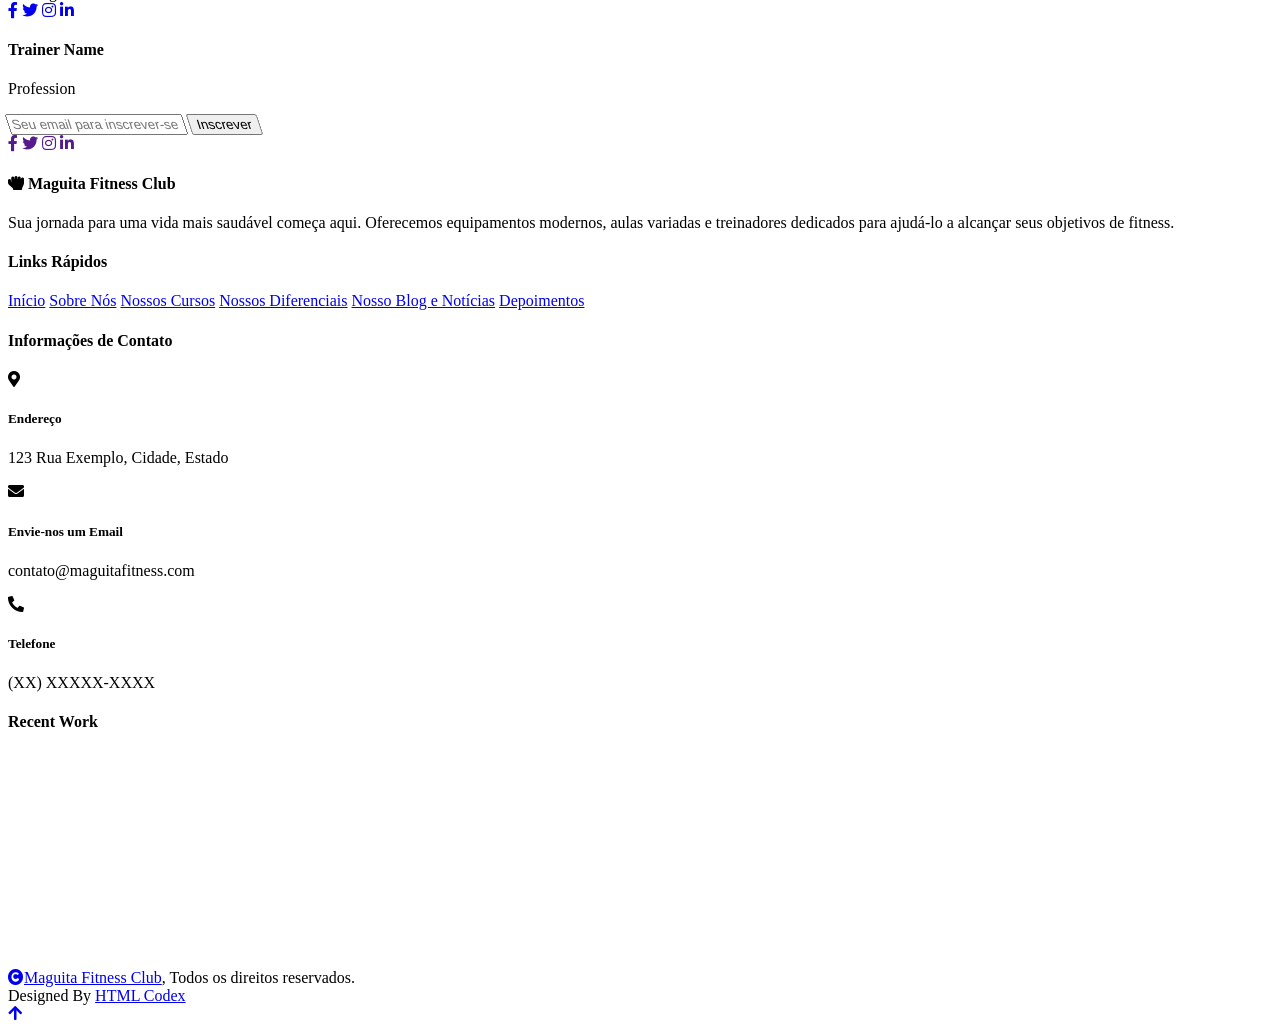
==== commit abae98d8: "I've updated the `about.html` file with content for Maguita Fitness Club in Portuguese. I replaced a" ====
--- a/about.html
+++ b/about.html
@@ -1,9 +1,9 @@
 <!DOCTYPE html>
-<html lang="pt-BR">
+<html lang="en">
 
     <head>
         <meta charset="utf-8">
-        <title>Manguito Fitness Club</title>
+        <title>Sobre Nós - Maguita Fitness Club</title>
         <meta content="width=device-width, initial-scale=1.0" name="viewport">
         <meta content="" name="keywords">
         <meta content="" name="description">
@@ -27,7 +27,6 @@
 
         <!-- Template Stylesheet -->
         <link href="css/style.css" rel="stylesheet">
-        <link href="css/custom.css" rel="stylesheet">
     </head>
 
     <body>
@@ -35,7 +34,7 @@
         <!-- Spinner Start -->
         <div id="spinner" class="show bg-white position-fixed translate-middle w-100 vh-100 top-50 start-50 d-flex align-items-center justify-content-center">
             <div class="spinner-border text-primary" style="width: 3rem; height: 3rem;" role="status">
-                <span class="sr-only">Carregando...</span>
+                <span class="sr-only">Loading...</span>
             </div>
         </div>
         <!-- Spinner End -->
@@ -46,7 +45,7 @@
             <div class="container d-flex align-items-center">
                 <div class="d-flex align-items-center h-100">
                     <a href="#" class="navbar-brand" style="height: 125px;">
-                        <h1 class="text-primary mb-0"><i class="fas fa-hand-rock me-2"></i> Manguito Fitness</h1>
+                        <h1 class="text-primary mb-0"><i class="fas fa-hand-rock me-2"></i> Fitness</h1>
                         <!-- <img src="img/logo.png" alt="Logo"> -->
                     </a>
                 </div>
@@ -56,18 +55,18 @@
                             <div class="col-lg-8 text-center text-lg-center mb-lg-0">
                                 <div class="d-flex flex-wrap">
                                     <div class="pe-4">
-                                        <a href="mailto:contato@manguitofitness.com" class="text-muted small"><i class="fas fa-envelope text-primary me-2"></i>contato@manguitofitness.com</a>
+                                        <a href="mailto:example@gmail.com" class="text-muted small"><i class="fas fa-envelope text-primary me-2"></i>example@gmail.com</a>
                                     </div>
                                     <div class="pe-0">
-                                        <a href="mailto:contato@manguitofitness.com" class="text-muted small"><i class="fa fa-clock text-primary me-2"></i>Seg - Sab: 8.00h-19.00h</a>
+                                        <a href="mailto:example@gmail.com" class="text-muted small"><i class="fa fa-clock text-primary me-2"></i>Mon - Sat: 8.00 am-7.00 pm</a>
                                     </div>
                                 </div>
                             </div>
                             <div class="col-lg-4 text-center text-lg-end">
                                 <div class="d-flex justify-content-end">
                                     <div class="d-flex align-items-center small">
-                                        <a href="#" class="login-btn text-body me-3 pe-3"> <span>Entrar</span></a>
-                                        <a href="#" class="text-body me-3"> Registrar</a>
+                                        <a href="#" class="login-btn text-body me-3 pe-3"> <span>Login</span></a>
+                                        <a href="#" class="text-body me-3"> Register</a>
                                     </div>
                                     <div class="d-flex pe-3">
                                         <a class="btn p-0 text-primary me-3" href="#"><i class="fab fa-facebook-f"></i></a>
@@ -82,7 +81,7 @@
                     <div class="nav-bar px-0 py-lg-0" style="height: 80px;">
                         <nav class="navbar navbar-expand-lg navbar-light d-flex justify-content-lg-end">
                             <a href="#" class="navbar-brand-2">
-                                <h1 class="text-primary mb-0"><i class="fas fa-hand-rock me-2"></i> Manguito Fitness</h1>
+                                <h1 class="text-primary mb-0"><i class="fas fa-hand-rock me-2"></i> Fitness</h1>
                                 <!-- <img src="img/logo.png" alt="Logo"> -->
                             </a> 
                             <button class="navbar-toggler" type="button" data-bs-toggle="collapse" data-bs-target="#navbarCollapse">
@@ -90,25 +89,25 @@
                             </button>
                             <div class="collapse navbar-collapse" id="navbarCollapse">
                                 <div class="navbar-nav mx-0 mx-lg-auto">
-                                    <a href="index.html" class="nav-item nav-link">Início</a>
-                                    <a href="about.html" class="nav-item nav-link active">Sobre</a>
-                                    <a href="course.html" class="nav-item nav-link">Cursos</a>
-                                    <a href="blog.html" class="nav-item nav-link">Blog</a>
+                                    <a href="index.html" class="nav-item nav-link">Home</a>
+                                    <a href="about.html" class="nav-item nav-link active">About</a>
+                                    <a href="course.html" class="nav-item nav-link">Courses</a>
+                                    <a href="blog.html" class="nav-item nav-link">Blogs</a>
                                     <div class="nav-item dropdown">
                                         <a href="#" class="nav-link" data-bs-toggle="dropdown">
-                                            <span class="dropdown-toggle">Páginas</span>
+                                            <span class="dropdown-toggle">Pages</span>
                                         </a>
                                         <div class="dropdown-menu">
-                                            <a href="feature.html" class="dropdown-item">Nossos Recursos</a>
-                                            <a href="team.html" class="dropdown-item">Nossa Equipe</a>
-                                            <a href="testimonial.html" class="dropdown-item">Depoimentos</a>
-                                            <a href="404.html" class="dropdown-item">Página 404</a>
-                                        </div>
-                                    </div>
-                                    <a href="contact.html" class="nav-item nav-link">Contato</a>
+                                            <a href="feature.html" class="dropdown-item">Our Features</a>
+                                            <a href="team.html" class="dropdown-item">Our team</a>
+                                            <a href="testimonial.html" class="dropdown-item">Testimonial</a>
+                                            <a href="404.html" class="dropdown-item">404 Page</a>
+                                        </div>
+                                    </div>
+                                    <a href="contact.html" class="nav-item nav-link">Contact</a>
                                     <div class="nav-btn ps-3">
                                         <button class="btn-search btn btn-primary btn-md-square mt-2 mt-lg-0 mb-4 mb-lg-0 flex-shrink-0" data-bs-toggle="modal" data-bs-target="#searchModal"><i class="fas fa-search"></i></button>
-                                        <a href="#" class="btn btn-primary py-2 px-4 ms-0 ms-lg-3"> <span>Orçamento</span></a>
+                                        <a href="#" class="btn btn-primary py-2 px-4 ms-0 ms-lg-3"> <span>Get Quote</span></a>
                                     </div>
                                     <div class="nav-shaps-1"></div>
                                 </div>
@@ -125,12 +124,12 @@
             <div class="modal-dialog modal-fullscreen">
                 <div class="modal-content rounded-0">
                     <div class="modal-header">
-                        <h5 class="modal-title" id="exampleModalLabel">Buscar por palavra-chave</h5>
+                        <h5 class="modal-title" id="exampleModalLabel">Search by keyword</h5>
                         <button type="button" class="btn-close" data-bs-dismiss="modal" aria-label="Close"></button>
                     </div>
                     <div class="modal-body d-flex align-items-center bg-primary">
                         <div class="input-group w-75 mx-auto d-flex">
-                            <input type="search" class="form-control p-3" placeholder="palavras-chave" aria-describedby="search-icon-1">
+                            <input type="search" class="form-control p-3" placeholder="keywords" aria-describedby="search-icon-1">
                             <span id="search-icon-1" class="btn bg-light border nput-group-text p-3"><i class="fa fa-search"></i></span>
                         </div>
                     </div>
@@ -146,7 +145,7 @@
                 <ol class="breadcrumb d-flex justify-content-center mb-0 wow fadeInDown" data-wow-delay="0.3s">
                     <li class="breadcrumb-item"><a href="index.html">Início</a></li>
                     <li class="breadcrumb-item"><a href="#">Páginas</a></li>
-                    <li class="breadcrumb-item active text-primary">Sobre</li>
+                    <li class="breadcrumb-item active text-primary">Sobre Nós</li>
                 </ol>    
             </div>
         </div>
@@ -158,24 +157,24 @@
                 <div class="row g-5">
                     <div class="col-xl-6 wow fadeInLeft" data-wow-delay="0.2s">
                         <div class="about-content h-100">
-                            <h4 class="text-primary">Sobre o Centro de Fitness</h4>
-                            <h1 class="display-4 text-white mb-4">Somos os melhores em realizar seu potencial e alcançar seus objetivos.</h1>
-                            <p class="mb-4">Este é um texto de exemplo, sit amet consectetur adipisicing elit. In impedit accusantium autem quaerat natus nesciunt veritatis fugiat dolor eaque fuga.</p>
+                            <h4 class="text-primary">Sobre o Maguita Fitness Club</h4>
+                            <h1 class="display-4 text-white mb-4">We are the best at fulfilling your potential and achieving your goals.</h1>
+                            <p class="mb-4">Bem-vindo ao Maguita Fitness Club, o seu destino premium para saúde e bem-estar! Oferecemos um ambiente moderno e acolhedor, com equipamentos de última geração e uma equipa de instrutores altamente qualificados, dedicados a ajudá-lo a superar seus limites e alcançar uma vida mais saudável e energizada. Junte-se à nossa comunidade e transforme seu potencial em realidade.</p>
                             <div class="tab-class pb-4">
                                 <ul class="nav d-flex mb-2">
                                     <li class="nav-item mb-3">
                                         <a class="d-flex py-2 active" data-bs-toggle="pill" href="#tab-1">
-                                            <span style="width: 150px;">Nossa Missão</span>
+                                            <span style="width: 150px;">A Nossa Missão</span>
                                         </a>
                                     </li>
                                     <li class="nav-item mb-3">
                                         <a class="d-flex py-2 mx-3" data-bs-toggle="pill" href="#tab-2">
-                                            <span style="width: 150px;">Nossa Visão</span>
+                                            <span style="width: 150px;">A Nossa Visão</span>
                                         </a>
                                     </li>
                                     <li class="nav-item mb-3">
                                         <a class="d-flex py-2" data-bs-toggle="pill" href="#tab-3">
-                                            <span style="width: 150px;">Nosso Objetivo</span>
+                                            <span style="width: 150px;">O Nosso Objetivo</span>
                                         </a>
                                     </li>
                                 </ul>
@@ -185,7 +184,7 @@
                                             <div class="col-12">
                                                 <div class="d-flex align-items-center border-top border-bottom py-4">
                                                     <span class="fas fa-rocket text-white fa-4x me-4"></span>
-                                                    <p class="mb-0">Este é um texto de exemplo da indústria tipográfica e de impressão. Este tem sido o texto fictício padrão da indústria desde os anos 1500, quando um impressor desconhecido pegou uma bandeja de tipos e os embaralhou para fazer um livro de espécimes de tipos. Ele has
+                                                    <p class="mb-0">A nossa missão no Maguita Fitness Club é inspirar e capacitar cada membro a atingir o seu potencial máximo de saúde e fitness, oferecendo programas de treino inovadores, orientação especializada e um ambiente de apoio e motivação contínua.
                                                     </p>
                                                 </div>
                                             </div>
@@ -196,7 +195,7 @@
                                             <div class="col-12">
                                                 <div class="d-flex align-items-center border-top border-bottom py-4">
                                                     <span class="fas fa-rocket text-white fa-4x me-4"></span>
-                                                    <p class="mb-0">Este é um texto de exemplo da indústria tipográfica e de impressão. Este tem sido o texto fictício padrão da indústria desde os anos 1500, quando um impressor desconhecido pegou uma bandeja de tipos e os embaralhou para fazer um livro de espécimes de tipos. Ele has
+                                                    <p class="mb-0">Ser reconhecido como o clube de fitness líder na promoção de um estilo de vida ativo e saudável na comunidade, destacando-nos pela excelência no serviço, inovação constante e pelo impacto positivo na vida dos nossos membros.
                                                     </p>
                                                 </div>
                                             </div>
@@ -207,7 +206,7 @@
                                             <div class="col-12">
                                                 <div class="d-flex align-items-center border-top border-bottom py-4">
                                                     <span class="fas fa-rocket text-white fa-4x me-4"></span>
-                                                    <p class="mb-0">Este é um texto de exemplo da indústria tipográfica e de impressão. Este tem sido o texto fictício padrão da indústria desde os anos 1500, quando um impressor desconhecido pegou uma bandeja de tipos e os embaralhou para fazer um livro de espécimes de tipos. Ele has
+                                                    <p class="mb-0">O nosso objetivo é proporcionar uma experiência de fitness excepcional, focada em resultados sustentáveis, bem-estar integral e na criação de uma comunidade forte e engajada, onde cada visita seja um passo em direção a uma vida mais plena e feliz.
                                                     </p>
                                                 </div>
                                             </div>
@@ -217,7 +216,7 @@
                             </div>
                             <div class="row g-4 align-items-center">
                                 <div class="col-sm-6">
-                                    <a href="#" class="btn btn-primary py-3 px-5"> <span>Agendar Horário</span></a>
+                                    <a href="#" class="btn btn-primary py-3 px-5"> <span>Agende uma Visita</span></a>
                                 </div>
                                 <div class="col-sm-6">
                                     <div class="d-flex flex-shrink-0 ps-4">
@@ -228,8 +227,8 @@
                                             </div>
                                         </a>
                                         <div class="d-flex flex-column ms-3">
-                                            <span>Ligue para Nossos Especialistas</span>
-                                            <a href="tel:+55 (XX) XXXXX-XXXX"><span class="text-white">Grátis: +55 (XX) XXXXX-XXXX</span></a>
+                                            <span>Call to Our Experts</span>
+                                            <a href="tel:+ 0123 456 7890"><span class="text-white">Free: + 0123 456 7890</span></a>
                                         </div>
                                     </div>
                                 </div>
@@ -254,8 +253,8 @@
                 <div class="row g-5">
                     <div class="col-lg-6 wow fadeInLeft" data-wow-delay="0.2s">
                         <div class="goal-content">
-                            <h4 class="text-primary">Objetivo Fitness</h4>
-                            <h1 class="display-4 mb-4">Complete suas possibilidades, Alcance Seus Objetivos Fitness.</h1>
+                            <h4 class="text-primary">Nossos Objetivos Fitness com Você</h4>
+                            <h1 class="display-4 mb-4">Maximize seu potencial, alcance seus objetivos de fitness conosco.</h1>
                             <div class="goal-item d-flex p-4">
                                 <div class="d-flex me-4">
                                     <div class="bg-primary d-inline p-3" style="width: 80px; height: 80px;">
@@ -263,8 +262,8 @@
                                     </div>
                                 </div>
                                 <div>
-                                    <h4>Treinamento Fitness Gratuito</h4>
-                                    <p class="text-white mb-0">Este é um texto de exemplo, adipisicing elit. Tempore est harum</p>
+                                    <h4>Treino Experimental Gratuito</h4>
+                                    <p class="text-white mb-0">Descubra o Maguita Fitness Club com uma sessão experimental gratuita! Conheça nossas instalações, experimente nossos equipamentos e sinta a energia contagiante da nossa comunidade. É o primeiro passo para sua transformação!</p>
                                 </div>
                             </div>
                             <div class="goal-item d-flex p-4 mb-4">
@@ -275,11 +274,11 @@
                                 </div>
                                 <div>
                                     <h4>Cardio e Força</h4>
-                                    <p class="text-white mb-0">Este é um texto de exemplo, adipisicing elit. Tempore est harum</p>
+                                    <p class="text-white mb-0">No Maguita Fitness Club, você encontra uma vasta gama de equipamentos de cardio modernos e programas de treino de força adaptados a todos os níveis. Fortaleça seu corpo, aumente sua resistência e alcance o pico da sua performance.</p>
                                 </div>
                             </div>
                             <div class="ms-1">
-                                <a href="#" class="btn btn-primary py-3 px-5 ms-2"> <span>Ler Detalhes</span></a>
+                                <a href="#" class="btn btn-primary py-3 px-5 ms-2"> <span>Mais Detalhes</span></a>
                             </div>
                         </div>
                     </div>
@@ -297,9 +296,9 @@
         <div class="container-fluid feature bg-light py-5">
             <div class="container py-5">
                 <div class="text-center mx-auto pb-5 wow fadeInUp" data-wow-delay="0.2s" style="max-width: 800px;">
-                    <h4 class="text-primary"> Por que nos escolher?</h4>
-                    <h1 class="display-4 mb-4">Confira Nossos Destaques Abaixo</h1>
-                    <p class="mb-0">Este é um texto de exemplo, sit amet consectetur adipisicing elit. Tenetur adipisci facilis cupiditate recusandae aperiam temporibus corporis itaque quis facere, numquam, ad culpa deserunt sint dolorem autem obcaecati, ipsam mollitia hic.
+                    <h4 class="text-primary">Por que escolher o Maguita Fitness Club?</h4>
+                    <h1 class="display-4 mb-4">Descubra Nossos Diferenciais</h1>
+                    <p class="mb-0">No Maguita Fitness Club, sua jornada de transformação é nossa prioridade. Oferecemos um ambiente premium com atendimento personalizado, equipamentos de vanguarda e uma comunidade vibrante que o manterá motivado. Venha experimentar a diferença!
                     </p>
                 </div>
                 <div class="feature-carousel owl-carousel">
@@ -308,10 +307,10 @@
                             <img src="img/feature-1.jpg" class="img-fluid w-100"  alt="">
                         </div>
                         <div class="feature-content p-4">
-                            <h4 class="mb-3">Trabalhe Duro</h4>
-                            <p class="mb-4">Este é um texto de exemplo, sit amet consectetur adipisicing elit. Aspernatur obcaecati voluptatum,
+                            <h4 class="mb-3">Treinos Inovadores e Personalizados</h4>
+                            <p class="mb-4">Nossos especialistas criam programas de treino sob medida, utilizando as últimas tendências e metodologias para você atingir resultados surpreendentes.
                             </p>
-                            <a href="#" class="btn btn-primary py-2 px-4"> <span>Leia Mais</span></a>
+                            <a href="#" class="btn btn-primary py-2 px-4"> <span>Saiba Mais</span></a>
                         </div>
                     </div>
                     <div class="feature-item wow fadeInUp" data-wow-delay="0.4s">
@@ -319,10 +318,10 @@
                             <img src="img/feature-2.jpg" class="img-fluid w-100"  alt="">
                         </div>
                         <div class="feature-content p-4">
-                            <h4 class="mb-3">Entre no Ritmo</h4>
-                            <p class="mb-4">Este é um texto de exemplo, sit amet consectetur adipisicing elit. Aspernatur obcaecati voluptatum,
+                            <h4 class="mb-3">Ambiente Motivador e Acolhedor</h4>
+                            <p class="mb-4">Mais que uma academia, somos uma comunidade. Aqui você encontra o suporte e a energia positiva para se superar a cada dia.
                             </p>
-                            <a href="#" class="btn btn-primary py-2 px-4"> <span>Leia Mais</span></a>
+                            <a href="#" class="btn btn-primary py-2 px-4"> <span>Saiba Mais</span></a>
                         </div>
                     </div>
                     <div class="feature-item wow fadeInUp" data-wow-delay="0.6s">
@@ -330,10 +329,10 @@
                             <img src="img/feature-3.jpg" class="img-fluid w-100"  alt="">
                         </div>
                         <div class="feature-content p-4">
-                            <h4 class="mb-3">É Mais Que Um Jogo</h4>
-                            <p class="mb-4">Este é um texto de exemplo, sit amet consectetur adipisicing elit. Aspernatur obcaecati voluptatum,
+                            <h4 class="mb-3">Foco na Saúde Integral</h4>
+                            <p class="mb-4">Acreditamos que o bem-estar vai além do físico. Oferecemos orientação para uma vida equilibrada, cuidando do corpo e da mente.
                             </p>
-                            <a href="#" class="btn btn-primary py-2 px-4"> <span>Leia Mais</span></a>
+                            <a href="#" class="btn btn-primary py-2 px-4"> <span>Saiba Mais</span></a>
                         </div>
                     </div>
                     <div class="feature-item">
@@ -341,10 +340,10 @@
                             <img src="img/feature-4.jpg" class="img-fluid w-100"  alt="">
                         </div>
                         <div class="feature-content p-4">
-                            <h4 class="mb-3">Fique em Forma, Não Desista</h4>
-                            <p class="mb-4">Este é um texto de exemplo, sit amet consectetur adipisicing elit. Aspernatur obcaecati voluptatum,
+                            <h4 class="mb-3">Resultados Comprovados e Duradouros</h4>
+                            <p class="mb-4">Comprometemo-nos com seu sucesso a longo prazo, acompanhando sua evolução e ajustando estratégias para garantir que você não apenas alcance, mas mantenha seus objetivos.
                             </p>
-                            <a href="#" class="btn btn-primary py-2 px-4"> <span>Leia Mais</span></a>
+                            <a href="#" class="btn btn-primary py-2 px-4"> <span>Saiba Mais</span></a>
                         </div>
                     </div>
                 </div>
@@ -356,8 +355,8 @@
         <!-- Explore Fitness Start -->
         <div class="container-fluid explore py-5 wow zoomIn" data-wow-delay="0.2s">
             <div class="container py-5 text-center">
-                <h1 class="display-1 text-white mb-0"> Explore o Centro de Fitness</h1>
-                <a class="btn btn-primary py-3 px-4 px-md-5 me-2" href="https://www.youtube.com/embed/DWRcNpR6Kdc"><i class="fas fa-play-circle me-2"></i> <span>Ver Vídeo</span></a>
+                <h1 class="display-1 text-white mb-0"> Explore o Maguita Fitness Club</h1>
+                <a class="btn btn-primary py-3 px-4 px-md-5 me-2" href="https://www.youtube.com/embed/DWRcNpR6Kdc"><i class="fas fa-play-circle me-2"></i> <span>Assista ao Vídeo</span></a>
             </div>
         </div>
         <!-- Explore Fitness End -->
@@ -366,9 +365,9 @@
         <div class="container-fluid team py-5">
             <div class="container py-5">
                 <div class="text-center mx-auto pb-5 wow fadeInUp" data-wow-delay="0.2s" style="max-width: 800px;">
-                    <h4 class="text-primary">Nosso Treinador</h4>
-                    <h1 class="display-4 mb-4">Conheça Nossa Incrível Equipe</h1>
-                    <p class="mb-0">Este é um texto de exemplo, sit amet consectetur adipisicing elit. Tenetur adipisci facilis cupiditate recusandae aperiam temporibus corporis itaque quis facere, numquam, ad culpa deserunt sint dolorem autem obcaecati, ipsam mollitia hic.
+                    <h4 class="text-primary">Nossos Treinadores no Maguita Fitness Club</h4>
+                    <h1 class="display-4 mb-4">Conheça Nossa Equipe Dedicada e Certificada</h1>
+                    <p class="mb-0">No Maguita Fitness Club, contamos com uma equipa de treinadores de elite, todos certificados e com vasta experiência nas mais diversas áreas do fitness. São profissionais apaixonados, prontos para oferecer orientação especializada, motivação constante e um plano de treino personalizado que respeita suas necessidades e o impulsiona a alcançar resultados extraordinários com segurança e eficácia.
                     </p>
                 </div>
                 <div class="row gy-5 gy-lg-4 gx-4">
@@ -384,8 +383,8 @@
                                 </div>
                             </div>
                             <div class="team-content">
-                                <h4>Nome do Treinador</h4>
-                                <p class="mb-0">Profissão</p>
+                                <h4>Trainer Name</h4>
+                                <p class="mb-0">Profession</p>
                             </div>
                         </div>
                     </div>
@@ -401,8 +400,8 @@
                                 </div>
                             </div>
                             <div class="team-content">
-                                <h4>Nome do Treinador</h4>
-                                <p class="mb-0">Profissão</p>
+                                <h4>Trainer Name</h4>
+                                <p class="mb-0">Profession</p>
                             </div>
                         </div>
                     </div>
@@ -418,8 +417,8 @@
                                 </div>
                             </div>
                             <div class="team-content">
-                                <h4>Nome do Treinador</h4>
-                                <p class="mb-0">Profissão</p>
+                                <h4>Trainer Name</h4>
+                                <p class="mb-0">Profession</p>
                             </div>
                         </div>
                     </div>
@@ -435,8 +434,8 @@
                                 </div>
                             </div>
                             <div class="team-content">
-                                <h4>Nome do Treinador</h4>
-                                <p class="mb-0">Profissão</p>
+                                <h4>Trainer Name</h4>
+                                <p class="mb-0">Profession</p>
                             </div>
                         </div>
                     </div>
@@ -451,8 +450,8 @@
                 <div class="row g-5 mb-5 align-items-center">
                     <div class="col-lg-7">
                         <div class="position-relative d-flex" style="transform: skew(18deg);">
-                            <input class="form-control border-0 w-100 py-3 pe-5" type="text" placeholder="Endereço de email para Inscrever-se">
-                            <button type="button" class="btn-primary py-2 px-4 ms-3"> <span>Inscrever-se</span></button>
+                            <input class="form-control border-0 w-100 py-3 pe-5" type="text" placeholder="Seu email para inscrever-se">
+                            <button type="button" class="btn-primary py-2 px-4 ms-3"> <span>Inscrever</span></button>
                         </div>
                     </div>
                     <div class="col-lg-5">
@@ -467,31 +466,31 @@
                 <div class="row g-5">
                     <div class="col-md-6 col-lg-6 col-xl-3">
                         <div class="footer-item">
-                            <h4 class="text-white mb-4"><i class="fas fa-hand-rock text-primary me-2"></i> Manguito Fitness</h4>
-                            <p class="mb-0">Este é um texto de exemplo sit justo amet elitr clita ipsum elitr est. Este é um texto de exemplo, consectetur adipiscing elit consectetur adipiscing elit.</p>
+                            <h4 class="text-white mb-4"><i class="fas fa-hand-rock text-primary me-2"></i> Maguita Fitness Club</h4>
+                            <p class="mb-0">Sua jornada para uma vida mais saudável começa aqui. Oferecemos equipamentos modernos, aulas variadas e treinadores dedicados para ajudá-lo a alcançar seus objetivos de fitness.</p>
                         </div>
                     </div>
                     <div class="col-md-6 col-lg-6 col-xl-3">
                         <div class="footer-item">
                             <h4 class="text-white mb-4">Links Rápidos</h4>
-                            <a href="#"> Início</a>
-                            <a href="#"> Sobre Nós</a>
-                            <a href="#"> Nossos Cursos</a>
-                            <a href="#"> Nossos Recursos</a>
-                            <a href="#"> Nosso Blog e Notícias</a>
-                            <a href="#"> Depoimentos</a>
+                            <a href="index.html"> Início</a>
+                            <a href="about.html"> Sobre Nós</a>
+                            <a href="course.html"> Nossos Cursos</a>
+                            <a href="feature.html"> Nossos Diferenciais</a>
+                            <a href="blog.html"> Nosso Blog e Notícias</a>
+                            <a href="testimonial.html"> Depoimentos</a>
                         </div>
                     </div>
                     <div class="col-md-6 col-lg-6 col-xl-3">
                         <div class="footer-item">
-                            <h4 class="text-white mb-4"> Informações de Contato</h4>
+                            <h4 class="text-white mb-4">Informações de Contato</h4>
                             <div class="row g-2">
                                 <div class="col-12">
                                     <div class="d-flex">
                                         <i class="fas fa-map-marker-alt text-primary me-2"></i>
                                         <div>
                                             <h5 class="text-white mb-2">Endereço</h5>
-                                            <p class="mb-0">Rua Exemplo, 123, Cidade, Estado</p>
+                                            <p class="mb-0">123 Rua Exemplo, Cidade, Estado</p>
                                         </div>
                                     </div>
                                 </div>
@@ -499,8 +498,8 @@
                                     <div class="d-flex">
                                         <i class="fas fa-envelope text-primary me-2"></i>
                                         <div>
-                                            <h5 class="text-white mb-2">Envie-nos um email</h5>
-                                            <p class="mb-0">contato@manguitofitness.com</p>
+                                            <h5 class="text-white mb-2">Envie-nos um Email</h5>
+                                            <p class="mb-0">contato@maguitafitness.com</p>
                                         </div>
                                     </div>
                                 </div>
@@ -509,7 +508,7 @@
                                         <i class="fa fa-phone-alt text-primary me-2"></i>
                                         <div>
                                             <h5 class="text-white mb-2">Telefone</h5>
-                                            <p class="mb-0">+55 (XX) XXXXX-XXXX</p>
+                                            <p class="mb-0">(XX) XXXXX-XXXX</p>
                                         </div>
                                     </div>
                                 </div>
@@ -518,7 +517,7 @@
                     </div>
                     <div class="col-md-6 col-lg-6 col-xl-3">
                         <div class="footer-item">
-                            <h4 class="text-white mb-4">Trabalhos Recentes</h4>
+                            <h4 class="text-white mb-4">Recent Work</h4>
                             <div class="row g-2">
                                 <div class="col-3">
                                     <div class="footer-item-img">
@@ -594,13 +593,13 @@
             <div class="container">
                 <div class="row g-4 align-items-center">
                     <div class="col-md-6 text-center text-md-start mb-md-0">
-                        <span class="text-body"><a href="#" class="border-bottom text-white"><i class="fas fa-copyright text-light me-2"></i>Manguito Fitness Club</a>, Todos os direitos reservados.</span>
+                        <span class="text-body"><a href="#" class="border-bottom text-white"><i class="fas fa-copyright text-light me-2"></i>Maguita Fitness Club</a>, Todos os direitos reservados.</span>
                     </div>
                     <div class="col-md-6 text-center text-md-end text-body">
                         <!--/*** This template is free as long as you keep the below author’s credit link/attribution link/backlink. ***/-->
                         <!--/*** If you'd like to use the template without the below author’s credit link/attribution link/backlink, ***/-->
                         <!--/*** you can purchase the Credit Removal License from "https://htmlcodex.com/credit-removal". ***/-->
-                        Projetado por <a class="border-bottom text-white" href="https://htmlcodex.com">HTML Codex</a>
+                        Designed By <a class="border-bottom text-white" href="https://htmlcodex.com">HTML Codex</a>
                     </div>
                 </div>
             </div>
